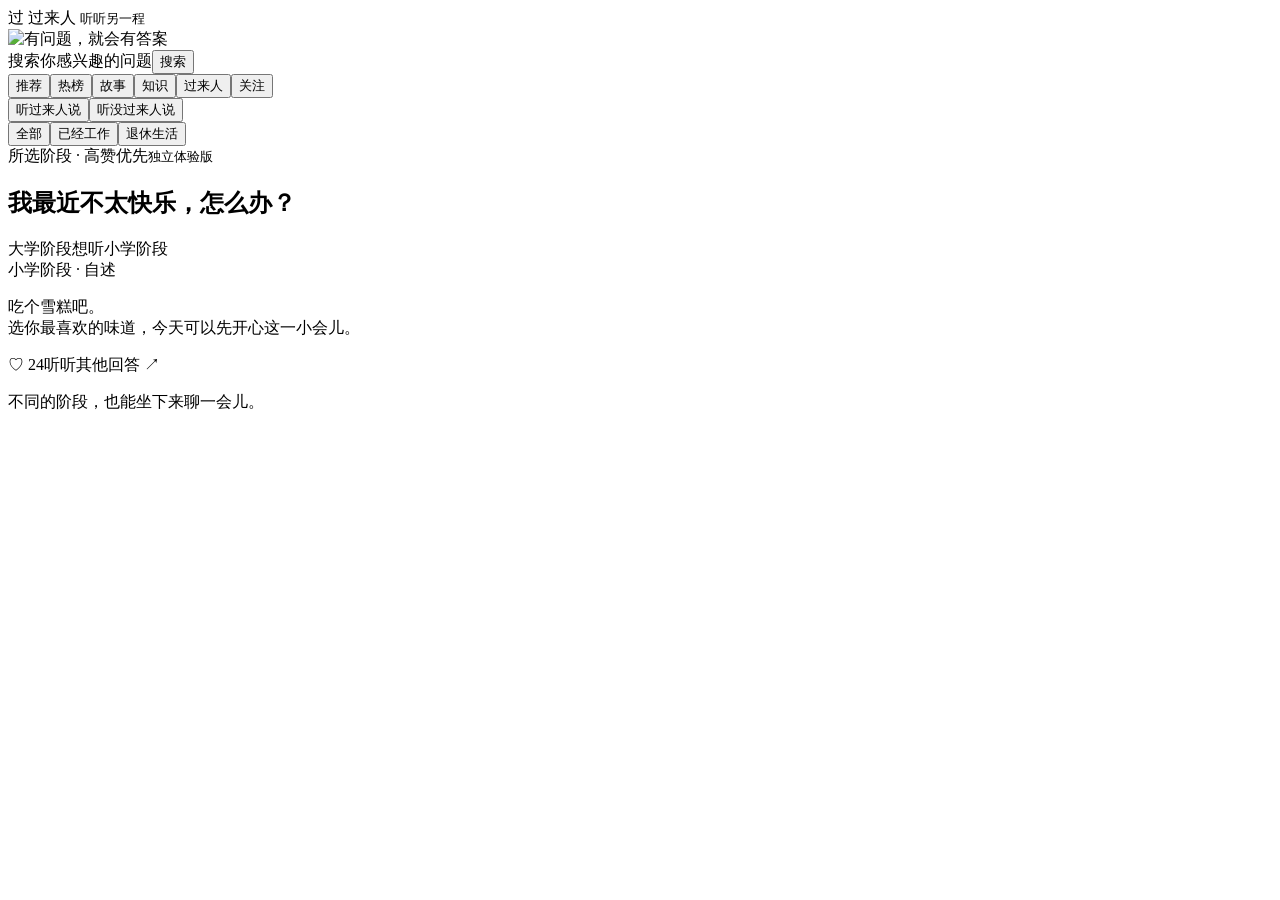
==== public/index.html @ d04887c7 "chore: baseline existing hackathon demo before finalist iteration" ====
<!doctype html>
<html lang="zh-CN">
<head>
  <meta charset="utf-8">
  <meta name="viewport" content="width=device-width, initial-scale=1, viewport-fit=cover">
  <meta name="theme-color" content="#ffffff">
  <title>过来人 · 听听另一程</title>
  <link rel="preload" href="/assets/welcome-page.jpg" as="image">
  <link rel="stylesheet" href="/style.css">
  <link rel="stylesheet" href="/splash.css">
</head>
<body class="splash-active">
  <div id="site-shell">
    <div class="desktop-note">
      <span class="brand-mark">过</span>
      <span>过来人 <small>听听另一程</small></span>
    </div>
    <div class="phone">
      <div id="welcome-splash" class="welcome-splash" role="status" aria-label="正在进入网站">
        <img src="/assets/welcome-page.jpg" width="1170" height="2532" alt="有问题，就会有答案">
      </div>
      <script src="/splash.js"></script>
      <div id="phone-content" class="phone-content" inert aria-hidden="true">
        <main id="app" class="feed-mode">
          <div class="app-shell">
            <header class="top-navigation-group">
              <div class="search-bar"><span class="search-placeholder">搜索你感兴趣的问题</span><button>搜索</button></div>
              <nav class="channel-tabs"><button>推荐</button><button>热榜</button><button>故事</button><button>知识</button><button class="active">过来人</button><button>关注</button></nav>
            </header>
            <div class="filter-controls-stack" role="group" aria-label="内容筛选">
              <section class="direction-layer"><div class="direction-switch"><button class="selected">听过来人说</button><button>听没过来人说</button></div></section>
              <section class="stage-filter-layer"><div class="stage-filter" aria-label="回答者阶段筛选"><div class="chips"><button class="active">全部</button><button>已经工作</button><button>退休生活</button></div></div></section>
            </div>
            <section class="feed-viewport" aria-label="问答内容流">
              <div class="feed-heading"><span>所选阶段 · 高赞优先</span><small>独立体验版</small></div>
              <article class="qa-card qa-feed-card">
                <div class="question-section">
                  <div class="question-content"><h2>我最近不太快乐，怎么办？</h2></div>
                  <div class="question-tags" aria-label="问题标签"><span class="stage-tag">大学阶段</span><span class="target-stage-tag">想听小学阶段</span></div>
                </div>
                <div class="answer-section">
                  <div class="answer-tags" aria-label="回答标签"><span class="stage-tag">小学阶段 · 自述</span></div>
                  <div class="answer-content"><p class="answer-text">吃个雪糕吧。<br>选你最喜欢的味道，今天可以先开心这一小会儿。</p></div>
                </div>
                <footer class="answer-footer"><span>♡ 24</span><span>听听其他回答 ↗</span></footer>
              </article>
            </section>
            <nav class="bottom-tab-bar" aria-label="主导航"></nav>
          </div>
        </main>
        <div id="notice" role="status" aria-live="polite"></div>
      </div>
    </div>
    <p class="desktop-footer">不同的阶段，也能坐下来聊一会儿。</p>
    <script src="/app.js" defer></script>
  </div>
</body>
</html>
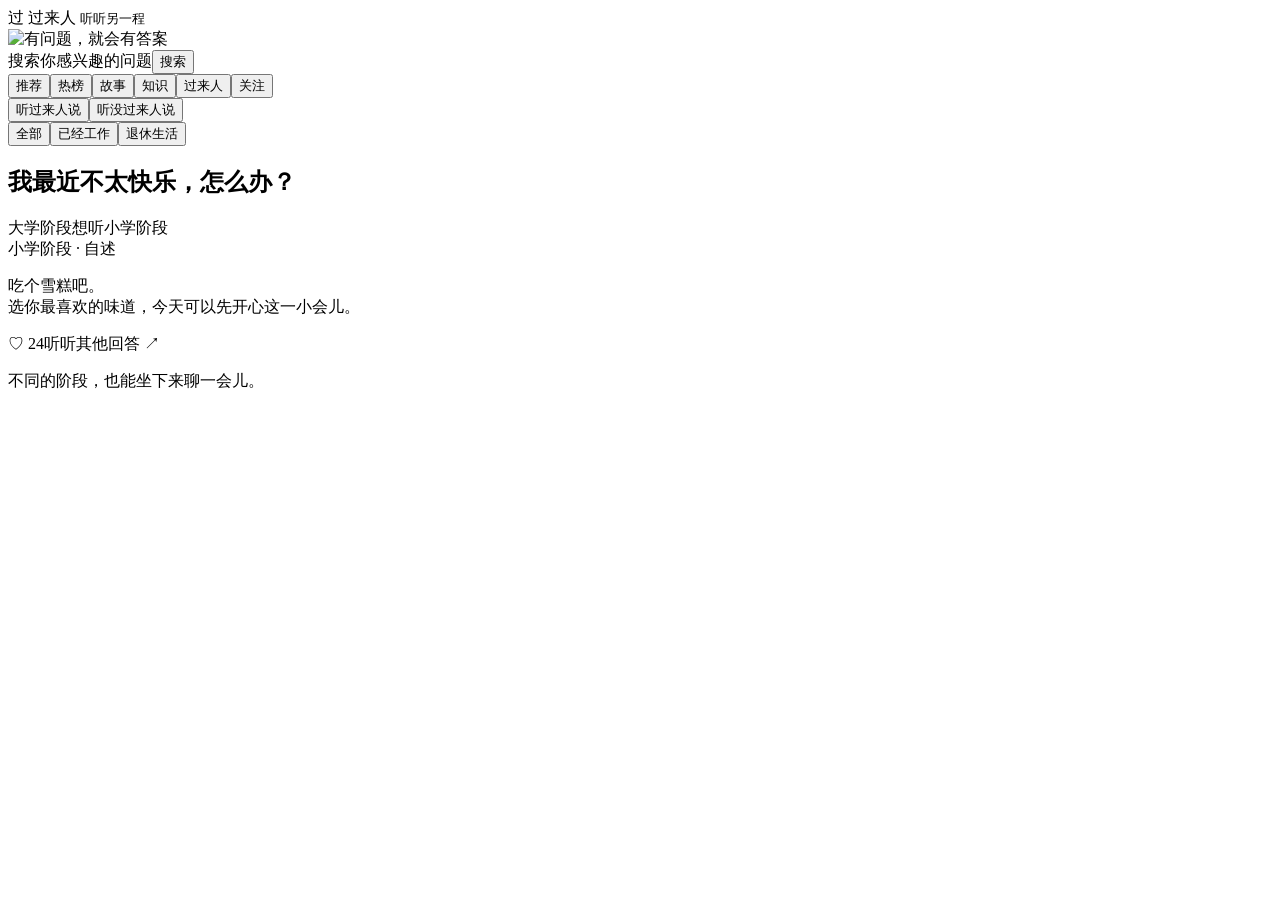
==== commit 6e2da37e: "Polish question composer with persistent multi-stage topic tags" ====
--- a/public/index.html
+++ b/public/index.html
@@ -32,7 +32,6 @@
               <section class="stage-filter-layer"><div class="stage-filter" aria-label="回答者阶段筛选"><div class="chips"><button class="active">全部</button><button>已经工作</button><button>退休生活</button></div></div></section>
             </div>
             <section class="feed-viewport" aria-label="问答内容流">
-              <div class="feed-heading"><span>所选阶段 · 高赞优先</span><small>独立体验版</small></div>
               <article class="qa-card qa-feed-card">
                 <div class="question-section">
                   <div class="question-content"><h2>我最近不太快乐，怎么办？</h2></div>
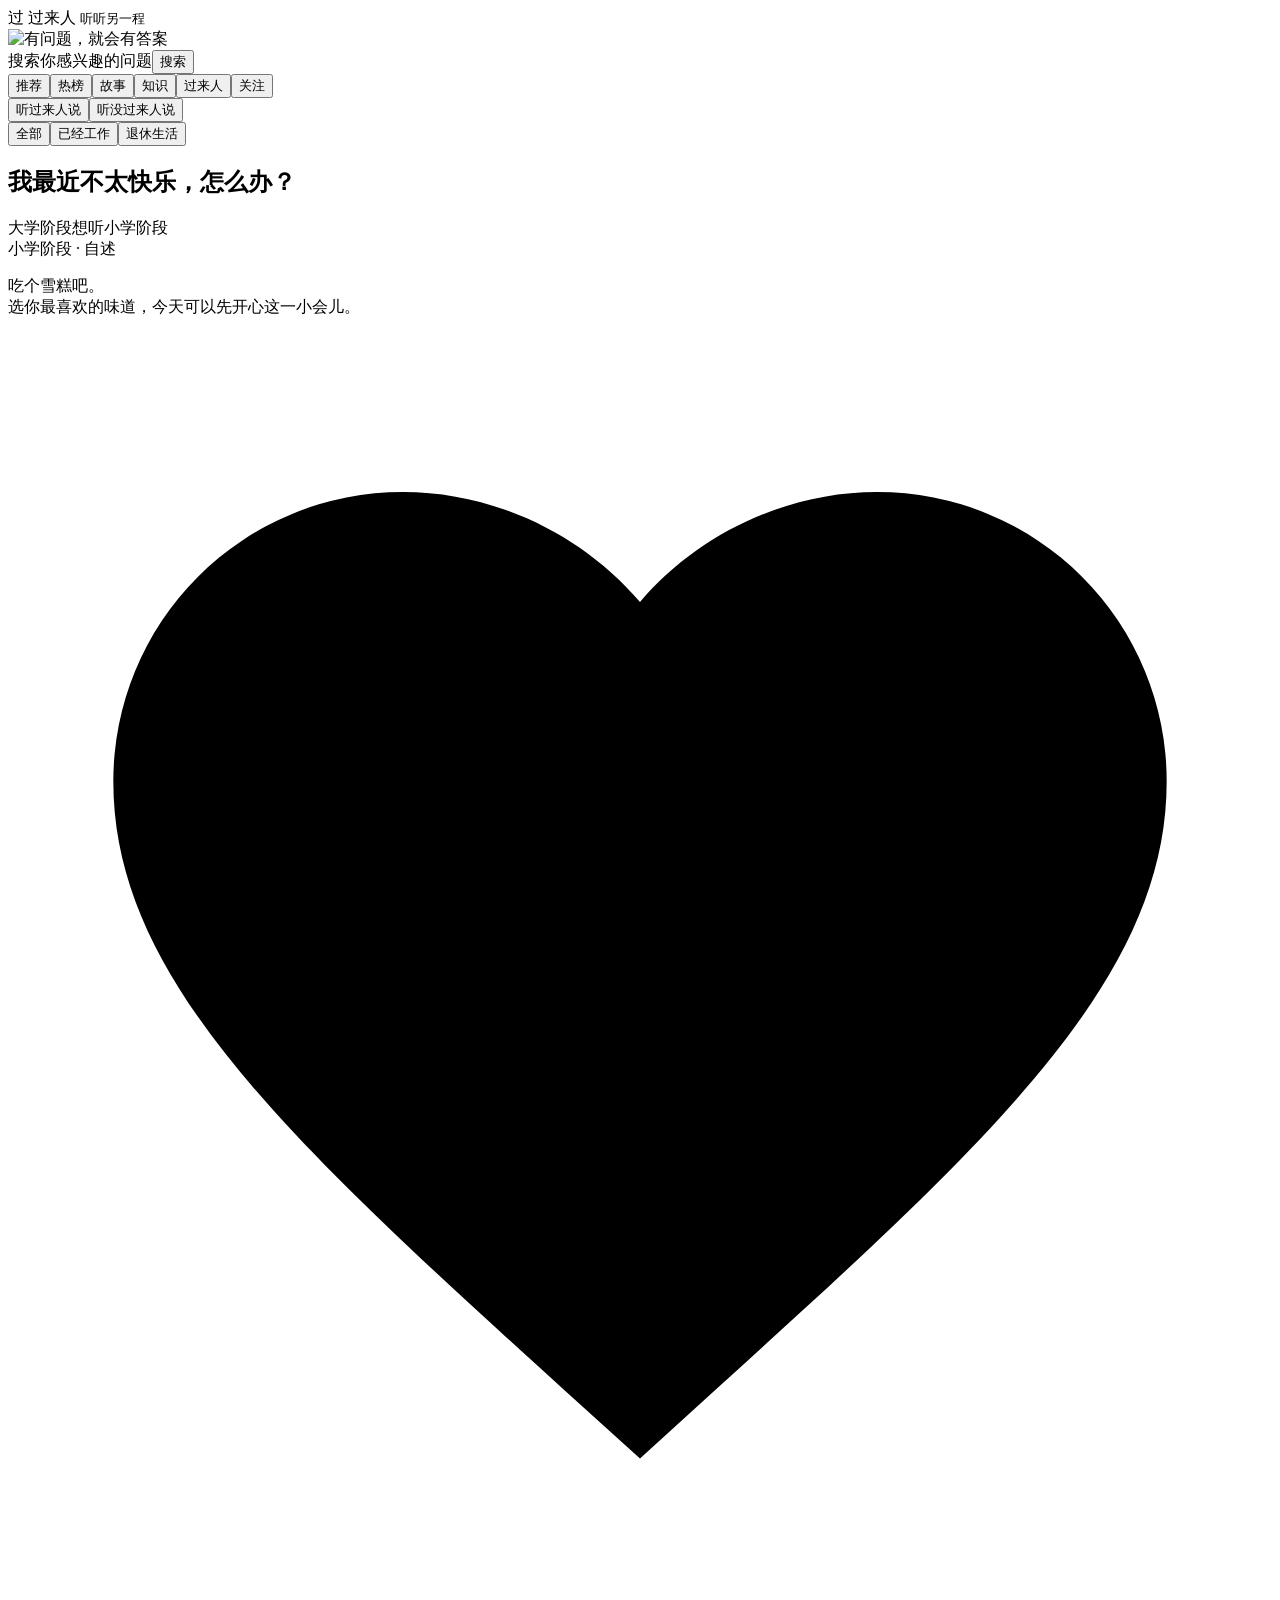
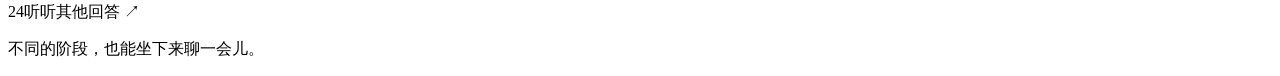
==== commit b6f876e5: "Ship continuous reading, answer editor, sourced agent and demo interactions" ====
--- a/public/index.html
+++ b/public/index.html
@@ -27,12 +27,14 @@
               <div class="search-bar"><span class="search-placeholder">搜索你感兴趣的问题</span><button>搜索</button></div>
               <nav class="channel-tabs"><button>推荐</button><button>热榜</button><button>故事</button><button>知识</button><button class="active">过来人</button><button>关注</button></nav>
             </header>
-            <div class="filter-controls-stack" role="group" aria-label="内容筛选">
-              <section class="direction-layer"><div class="direction-switch"><button class="selected">听过来人说</button><button>听没过来人说</button></div></section>
-              <section class="stage-filter-layer"><div class="stage-filter" aria-label="回答者阶段筛选"><div class="chips"><button class="active">全部</button><button>已经工作</button><button>退休生活</button></div></div></section>
-            </div>
-            <section class="feed-viewport" aria-label="问答内容流">
-              <article class="qa-card qa-feed-card">
+            <div class="feed-layer">
+              <div class="filter-controls-stack" role="group" aria-label="内容筛选">
+                <section class="direction-layer"><div class="direction-switch"><button class="selected">听过来人说</button><button>听没过来人说</button></div></section>
+                <section class="stage-filter-layer"><div class="stage-filter" aria-label="回答者阶段筛选"><div class="chips"><button class="active">全部</button><button>已经工作</button><button>退休生活</button></div></div></section>
+              </div>
+              <section class="feed-viewport" aria-label="问答内容流">
+                <div class="filter-controls-spacer" aria-hidden="true"></div>
+                <article class="qa-card qa-feed-card">
                 <div class="question-section">
                   <div class="question-content"><h2>我最近不太快乐，怎么办？</h2></div>
                   <div class="question-tags" aria-label="问题标签"><span class="stage-tag">大学阶段</span><span class="target-stage-tag">想听小学阶段</span></div>
@@ -41,9 +43,10 @@
                   <div class="answer-tags" aria-label="回答标签"><span class="stage-tag">小学阶段 · 自述</span></div>
                   <div class="answer-content"><p class="answer-text">吃个雪糕吧。<br>选你最喜欢的味道，今天可以先开心这一小会儿。</p></div>
                 </div>
-                <footer class="answer-footer"><span>♡ 24</span><span>听听其他回答 ↗</span></footer>
-              </article>
-            </section>
+                <footer class="answer-footer"><span><span class="vote-heart" aria-hidden="true"><svg viewBox="0 0 24 24" focusable="false"><path d="M16.5 3c-1.74 0-3.41.81-4.5 2.09C10.91 3.81 9.24 3 7.5 3A5.49 5.49 0 0 0 2 8.5c0 3.78 3.4 6.86 8.55 11.54L12 21.35l1.45-1.32C18.6 15.36 22 12.28 22 8.5A5.49 5.49 0 0 0 16.5 3Z"/></svg></span> 24</span><span>听听其他回答 ↗</span></footer>
+                </article>
+              </section>
+            </div>
             <nav class="bottom-tab-bar" aria-label="主导航"></nav>
           </div>
         </main>
@@ -51,7 +54,15 @@
       </div>
     </div>
     <p class="desktop-footer">不同的阶段，也能坐下来聊一会儿。</p>
+    <script src="/screen-replicas.js" defer></script>
+    <script src="/mock-library.js" defer></script>
     <script src="/app.js" defer></script>
+    <script src="/topic-tools.js" defer></script>
+    <link rel="stylesheet" href="/answer-editor.css">
+    <link rel="stylesheet" href="/demo-channels.css">
+    <link rel="stylesheet" href="/screen-replicas.css">
+    <link rel="stylesheet" href="/auth-ui.css">
+    <script src="/auth-ui.js" defer></script>
   </div>
 </body>
 </html>
